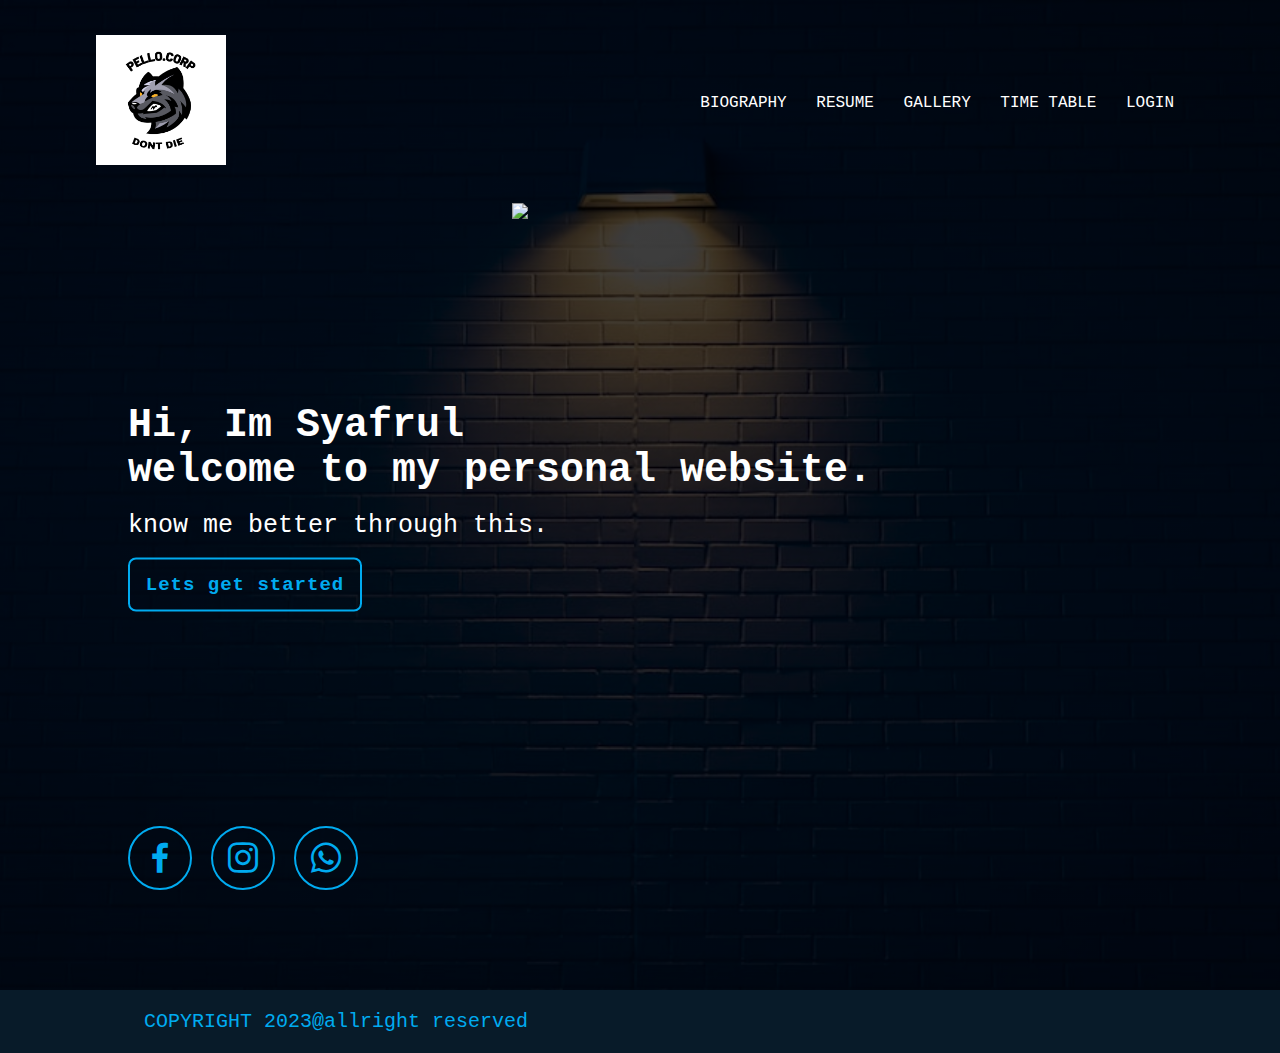
==== index.html @ d93fe10f "Rename Assignment.htm to index.html" ====
<!DOCTYPE html>
<html>
    <head>
        <title>
            MY PAGE
        </title>
        <meta charset="utf-8">
        <meta name="viewport" content="width=device-width, initial-scale=1">
        <link href="style.css" rel="stylesheet" type="text/css">
        <link href='https://unpkg.com/boxicons@2.1.4/css/boxicons.min.css' rel='stylesheet'>
    </head>
    <body>
        <div class="banner">
            <div class="navbar">
                <a href="Assignment.htm"><img src="Logo.png" class="logo"></a>
                <ul>
                    <li><a href="biography.htm">Biography</a></li>
                    <li><a href="Resume.html">Resume</a></li>
                    <li><a href="Gallery.htm">Gallery</a></li>
                    <li><a href="Time table.htm">Time table</a></li>
                    <li><a href="login.htm">Login</a></li>
                </ul>
            </div>
            <div class="content">
                <h1>Hi, Im Syafrul <br> welcome to my personal website.</h1>
                <p>know me better through this.</p>
                <div class="btn-box">
                    <a href="biography.htm">Lets get started</a>
                </div>
            </div>
            <div class="image">
                <img src="Syafrul.png" class="Mypic">
            </div>
            <div class="media">
                <a href="https://www.facebook.com/syaf.aiman.5243/" target="_blank"><i class='bx bxl-facebook'></i></a>
                <a href="https://www.instagram.com/aimansanusi14/" target="_blank"><i class='bx bxl-instagram'></i></a>
                <a href="#" target="_blank"><i class='bx bxl-whatsapp'></i></a>
            </div>
        </div>

        <footer>
            <p>COPYRIGHT 2023@allright reserved</p>
        </footer>
    </body>
</html>
---- style.css ----
*{
    margin: 0;
    padding: 0;
    font-family: 'Courier New', Courier, monospace;
}
.banner{
    width: 100%;
    height: 110vh;
    background-image: linear-gradient(rgba(0,0,0,0.75),rgba(0,0,0,0.75)),url(background.jpeg);
    background-size: cover;
    background-position: center;
}
.navbar{
    width: 85%;
    margin: auto;
    padding: 35px 0;
    display: flex;
    align-items: center;
    justify-content: space-between;
}
.logo{
    width: 130px;
    cursor: pointer;
}
.navbar ul li{
    list-style: none;
    display: inline-block;
    margin: 0 10px;
    position: relative;
}
.navbar ul li a{
    text-decoration: none;
    color: white;
    text-transform: uppercase;
}
.navbar ul li::after{
    content: '';
    height: 3px;
    width: 0;
    background: #009688;
    position: absolute;
    left: 0;
    bottom: -10px;
    transition: 0.5s;
}
.navbar ul li:hover::after{
    width: 100%;
}
.content{
    width: 90%;
    position: absolute;
    top: 50%;
    transform: translateY(-30%);
    text-align: left;
    color: #fff;
    margin-left: 10%;
}

.content h1{
    font-size: 40px;
    margin-top: 20px;
}
.content p{
    margin: 20px auto;
    font-weight: 100;
    line-height: 25px;
    font-size: 25px;
}
.btn-box{
    display: flex;
    justify-content: space-between;
    width: 345px;
    height: 50px;
}
.btn-box a{
    position: relative;
    display: inline-flex;
    justify-content: center;
    align-items: center;
    width: 230px;
    height: 50px;
    background: #00abf0;
    border: 2px solid #00abf0;
    border-radius: 8px;
    font-size: 19px;
    color: #081b29;
    text-decoration: none;
    font-weight: 600;
    letter-spacing: 1px;
    z-index: 1;
    overflow: hidden;
}
.btn-box a:nth-child(1){
    background: transparent;
    color: #00abf0;
}
.btn-box a:nth-child(1):hover{
    color: #081b29;
}
.btn-box a:nth-child(1)::before{
    background: #00abf0;
}
.btn-box a::before{
    content: '';
    position: absolute;
    top: 0;
    left: 0;
    width: 0;
    height: 100%;
    background: transparent;
    z-index: -1;
    transition: 0.5s;
}
.btn-box a:hover::before{
    width: 100%;
}
.image{
    margin-left: 40%;
    transform: translateY(-9%);
}
.media{
    position: absolute;
    bottom: 10px;
    width: 230px;
    display: flex;
    justify-content: space-between;
    margin-left: 10%;
}
.media a{
    position: relative;
    display: inline-flex;
    justify-content: center;
    align-items: center;
    width: 60px;
    height: 60px;
    background: transparent;
    border: 2px solid #00abf0;
    border-radius: 70px;
    font-size: 40px;
    color: #00abf0;
    text-decoration: none;
    z-index: 1;
    overflow: hidden;
}
.media a:hover{
    color: #081b29;
}
.media a::before{
    content: '';
    position: absolute;
    top: 0;
    left: 0;
    width: 0;
    height: 100%;
    background: #00abf0;
    z-index: -1;
    transition: 0.5s;
}
.media a:hover::before{
    width: 100%;
}
footer{
    background: #081b29;
    padding: 20px;
    text-align: left;
    color: #00abf0;
}
footer p{
    font-family: 'Courier New', Courier, monospace;
    font-size: 20px;
    margin-left: 10%;
}
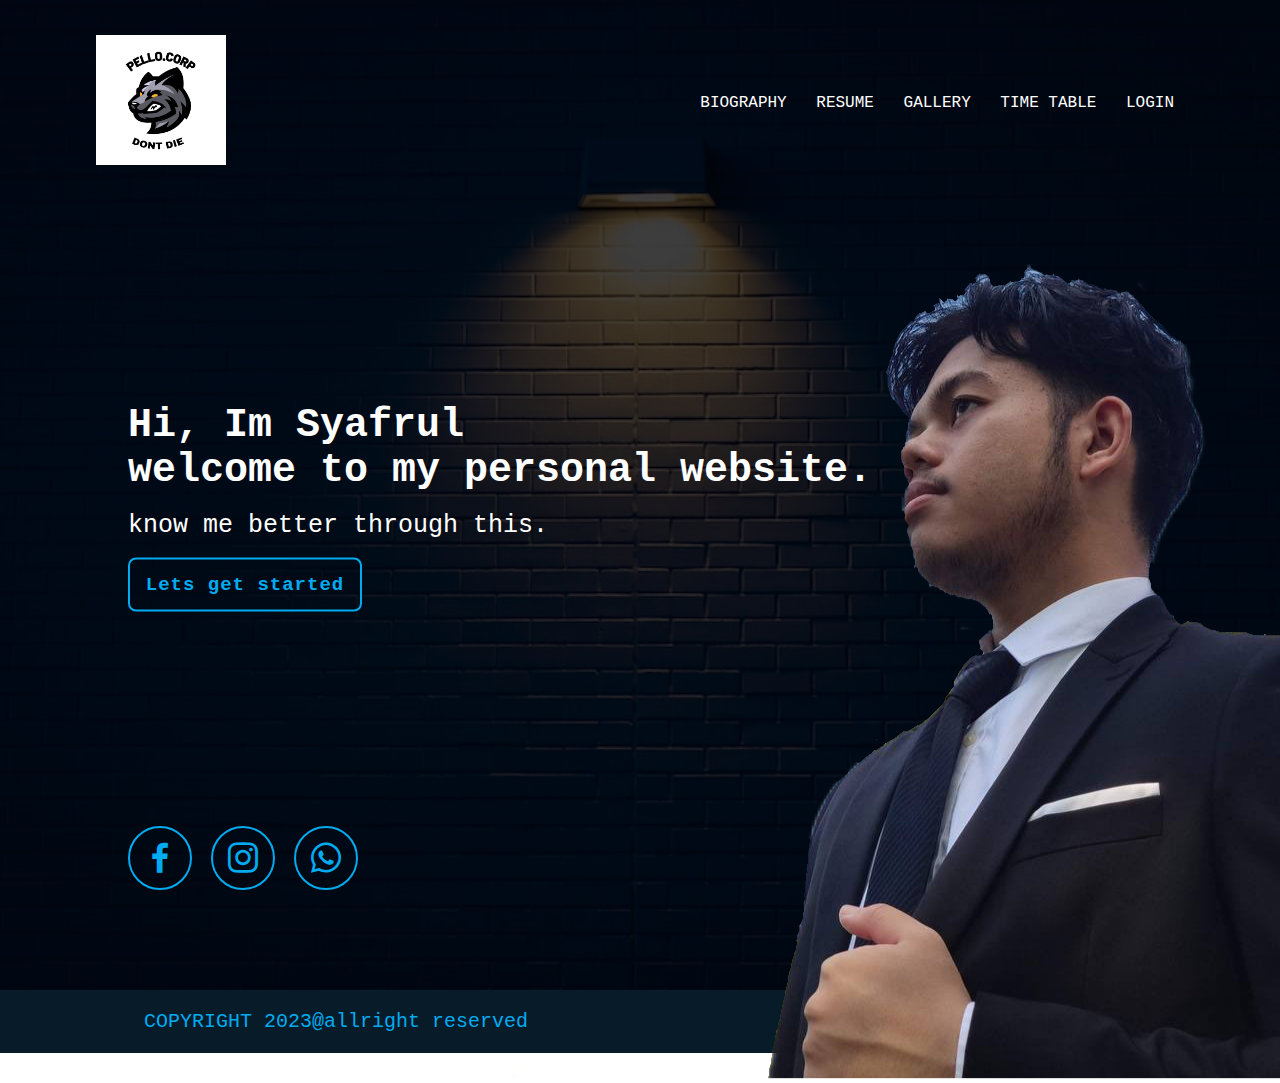
==== commit 16aca449: "Update index.html" ====
--- a/index.html
+++ b/index.html
@@ -29,7 +29,7 @@
                 </div>
             </div>
             <div class="image">
-                <img src="Syafrul.png" class="Mypic">
+                <img src="Syafrul.PNG" class="Mypic">
             </div>
             <div class="media">
                 <a href="https://www.facebook.com/syaf.aiman.5243/" target="_blank"><i class='bx bxl-facebook'></i></a>
